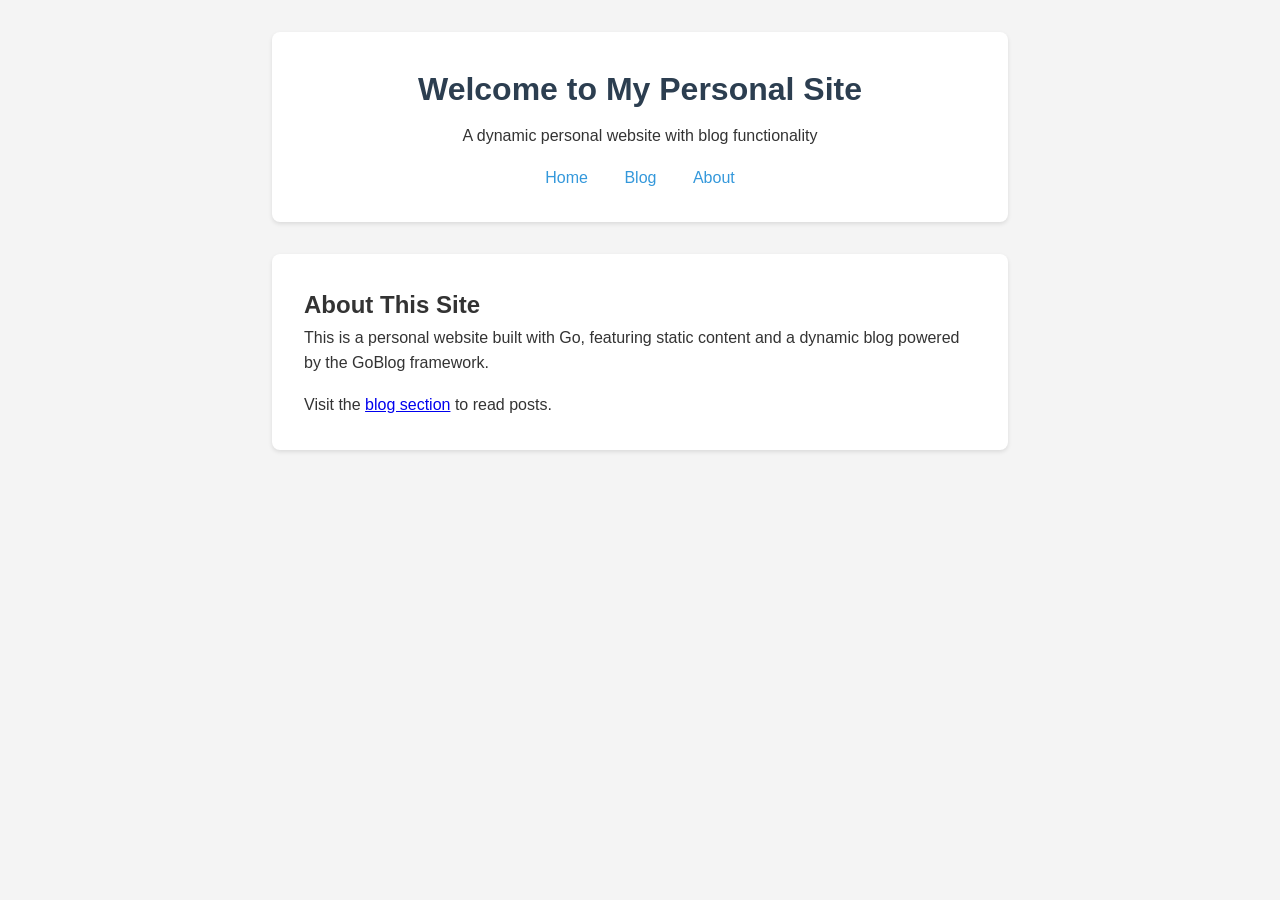
==== static/index.html @ 533ba4a3 "Initialize project structure for dynamic personal site Set up the foundational structure for a Go-ba" ====
<!DOCTYPE html>
<html lang="en">
<head>
    <meta charset="UTF-8">
    <meta name="viewport" content="width=device-width, initial-scale=1.0">
    <title>Personal Site</title>
    <style>
        * {
            margin: 0;
            padding: 0;
            box-sizing: border-box;
        }

        body {
            font-family: -apple-system, BlinkMacSystemFont, 'Segoe UI', Roboto, Oxygen, Ubuntu, Cantarell, sans-serif;
            line-height: 1.6;
            color: #333;
            background: #f4f4f4;
        }

        .container {
            max-width: 800px;
            margin: 0 auto;
            padding: 2rem;
        }

        header {
            background: #fff;
            padding: 2rem;
            margin-bottom: 2rem;
            border-radius: 8px;
            box-shadow: 0 2px 4px rgba(0,0,0,0.1);
            text-align: center;
        }

        h1 {
            color: #2c3e50;
            margin-bottom: 0.5rem;
        }

        nav {
            margin-top: 1rem;
        }

        nav a {
            color: #3498db;
            text-decoration: none;
            margin: 0 1rem;
            transition: color 0.3s;
        }

        nav a:hover {
            color: #2980b9;
        }

        .content {
            background: #fff;
            padding: 2rem;
            border-radius: 8px;
            box-shadow: 0 2px 4px rgba(0,0,0,0.1);
        }
    </style>
</head>
<body>
    <div class="container">
        <header>
            <h1>Welcome to My Personal Site</h1>
            <p>A dynamic personal website with blog functionality</p>
            <nav>
                <a href="/">Home</a>
                <a href="/blog/">Blog</a>
                <a href="/static/about.html">About</a>
            </nav>
        </header>

        <div class="content">
            <h2>About This Site</h2>
            <p>
                This is a personal website built with Go, featuring static content
                and a dynamic blog powered by the GoBlog framework.
            </p>
            <p style="margin-top: 1rem;">
                Visit the <a href="/blog/">blog section</a> to read posts.
            </p>
        </div>
    </div>
</body>
</html>
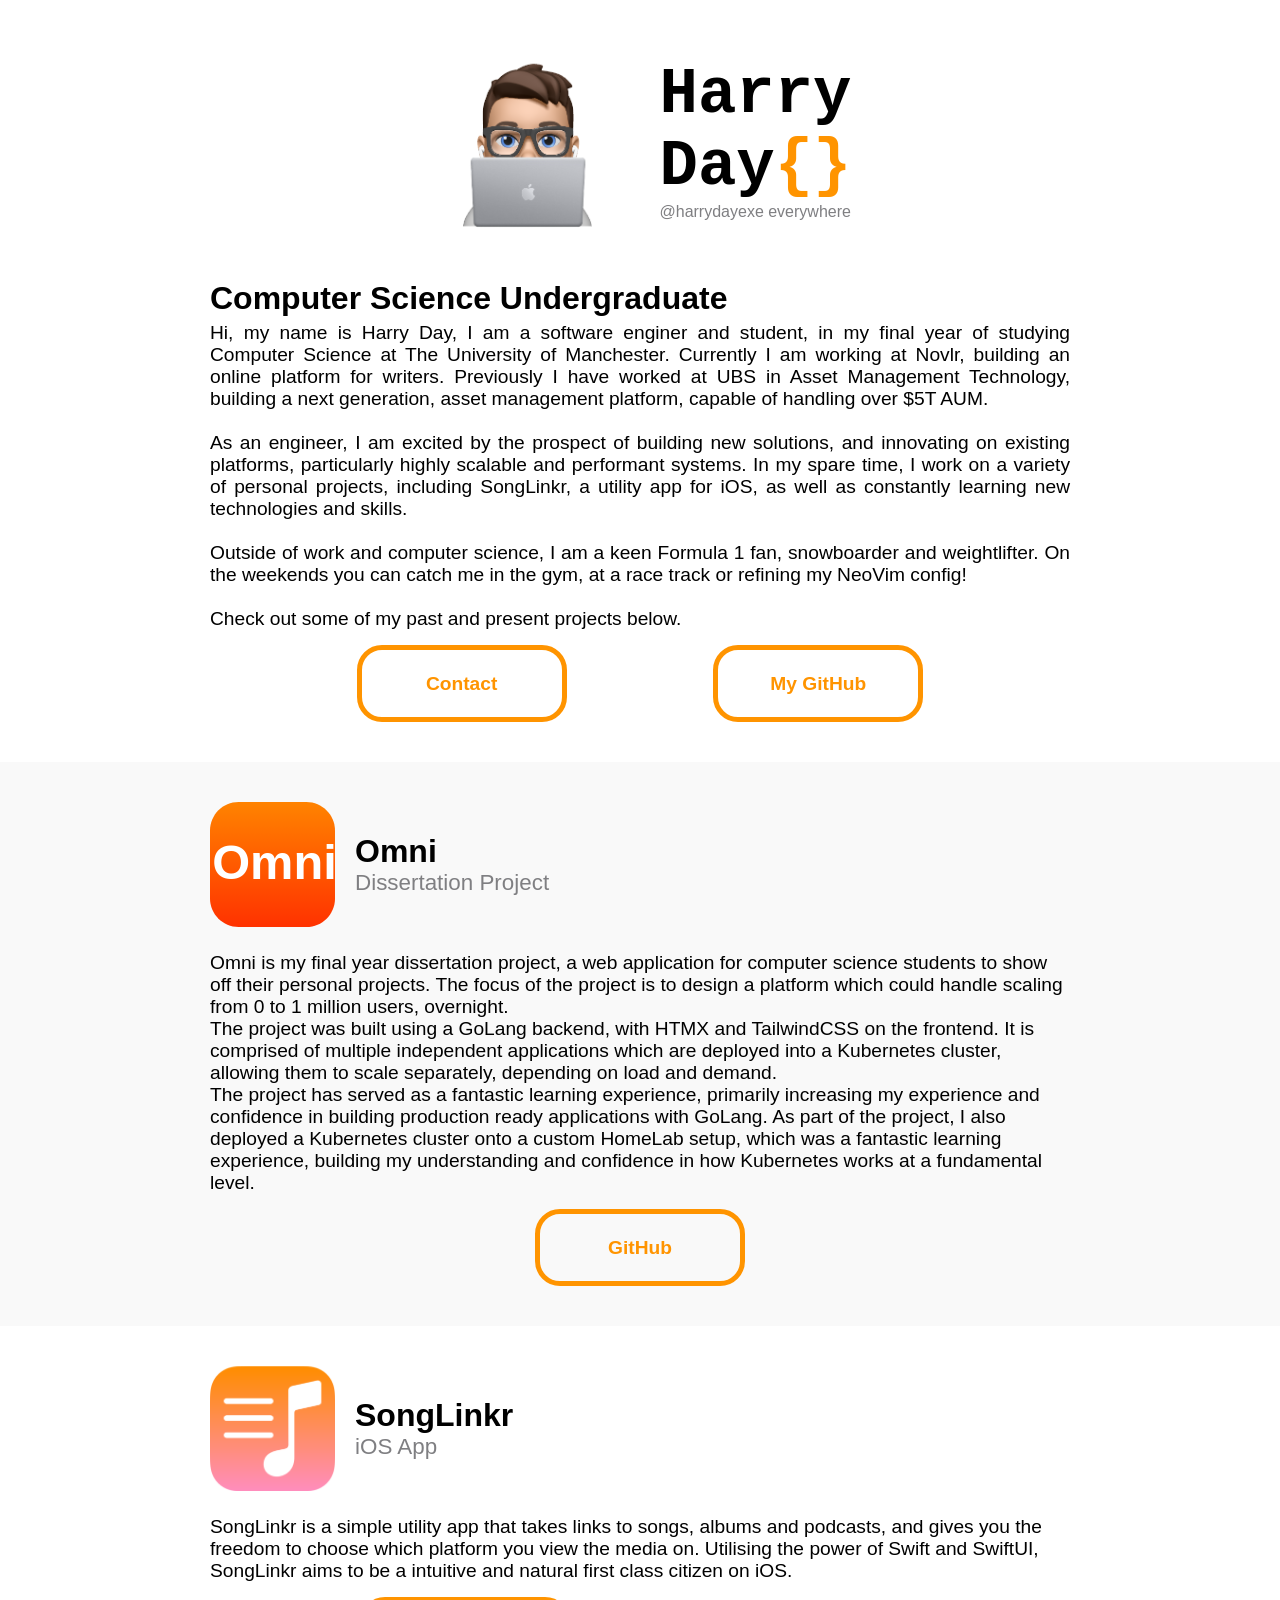
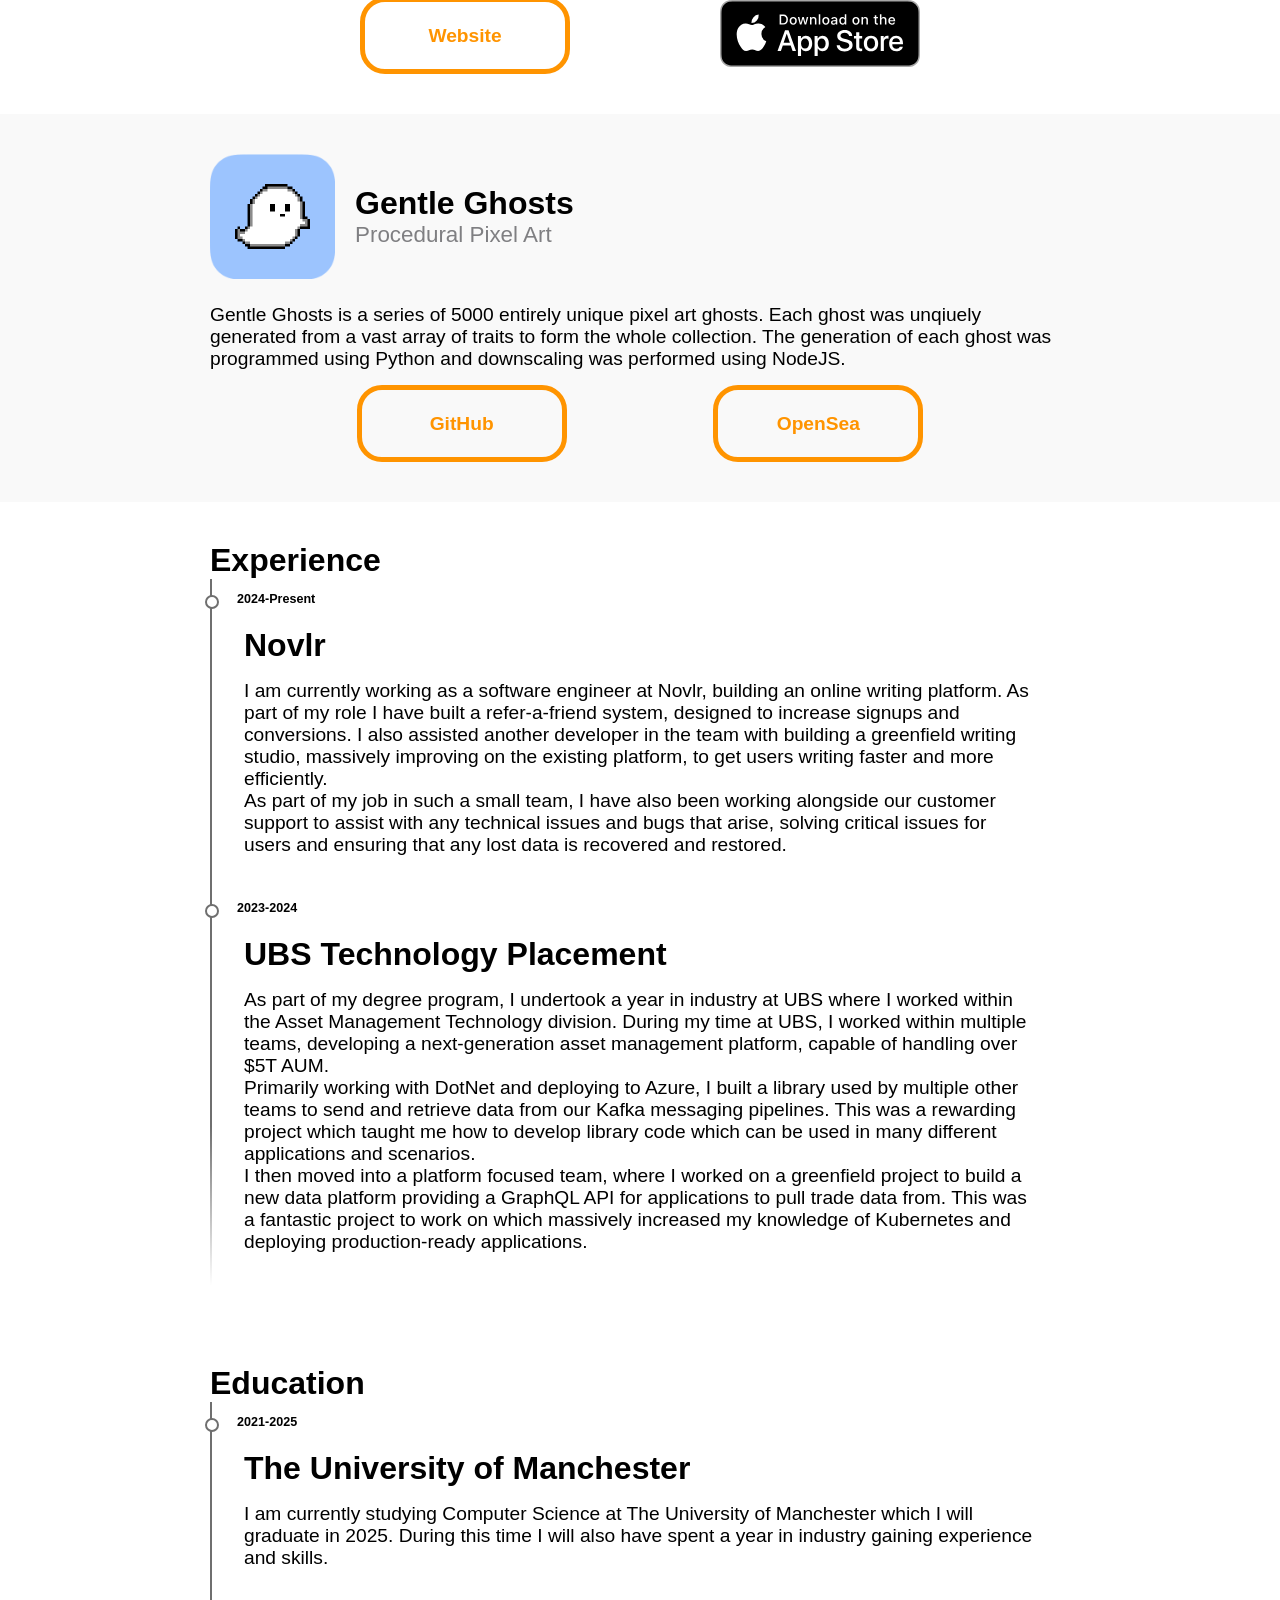
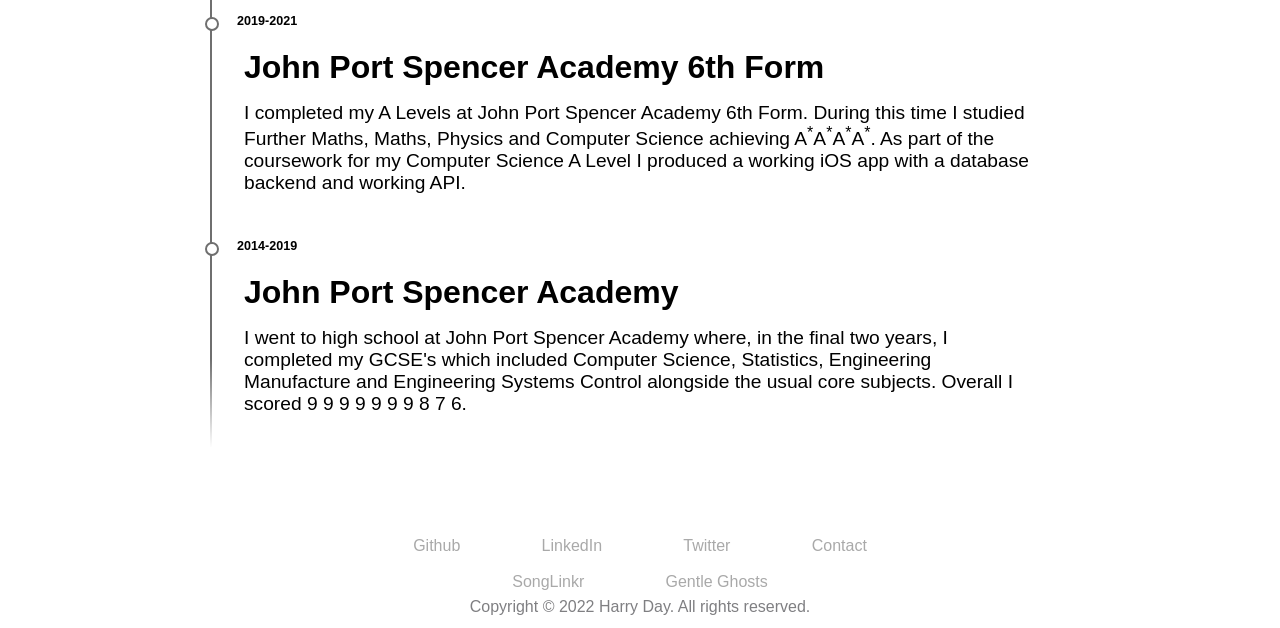
==== commit 8b3ffabd: "feat: copy static files from current website" ====
--- a/static/index.html
+++ b/static/index.html
@@ -1,88 +1,278 @@
 <!DOCTYPE html>
-<html lang="en">
+<html lang="en" dir="ltr">
+
 <head>
-    <meta charset="UTF-8">
+    <meta charset="utf-8">
+    <title>Harry Day</title>
+    <link rel="stylesheet" href="styles/master.css">
     <meta name="viewport" content="width=device-width, initial-scale=1.0">
-    <title>Personal Site</title>
-    <style>
-        * {
-            margin: 0;
-            padding: 0;
-            box-sizing: border-box;
-        }
-
-        body {
-            font-family: -apple-system, BlinkMacSystemFont, 'Segoe UI', Roboto, Oxygen, Ubuntu, Cantarell, sans-serif;
-            line-height: 1.6;
-            color: #333;
-            background: #f4f4f4;
-        }
-
-        .container {
-            max-width: 800px;
-            margin: 0 auto;
-            padding: 2rem;
-        }
-
-        header {
-            background: #fff;
-            padding: 2rem;
-            margin-bottom: 2rem;
-            border-radius: 8px;
-            box-shadow: 0 2px 4px rgba(0,0,0,0.1);
-            text-align: center;
-        }
-
-        h1 {
-            color: #2c3e50;
-            margin-bottom: 0.5rem;
-        }
-
-        nav {
-            margin-top: 1rem;
-        }
-
-        nav a {
-            color: #3498db;
-            text-decoration: none;
-            margin: 0 1rem;
-            transition: color 0.3s;
-        }
-
-        nav a:hover {
-            color: #2980b9;
-        }
-
-        .content {
-            background: #fff;
-            padding: 2rem;
-            border-radius: 8px;
-            box-shadow: 0 2px 4px rgba(0,0,0,0.1);
-        }
-    </style>
+
+    <!-- General Meta -->
+    <meta name="title" content="Harry Day">
+    <meta name="description" content="Hi, I am Harry Day, a final year CS student and software engineer.">
+    <meta name="keywords" content="harry day, portfolio, manchester, songlinkr, software engineer">
+    <meta name="robots" content="index, follow">
+    <meta http-equiv="Content-Type" content="text/html; charset=utf-8">
+    <meta name="language" content="English">
+    <meta name="author" content="Harry Day">
+    <link rel="icon" type="image/x-icon" href="assets/images/favicon.ico">
+
+    <!-- Schema.org for Google -->
+    <meta itemprop="name" content="Harry Day">
+    <meta itemprop="description" content="Hi, I am Harry Day, a final year CS student and software engineer.">
+
+    <!-- Twitter -->
+    <meta name="twitter:card" content="summary">
+    <meta name="twitter:site" content="@harrydayexe">
+    <meta name="twitter:title" content="Harry Day">
+    <meta name="twitter:description" content="Hi, I am Harry Day, a final year CS student and software engineer.">
+    <meta name="twitter:image" content="https://harryday.xyz/assets/images/socialimage.png">
+
+    <!-- Open Graph -->
+    <meta property="og:type" content="profile">
+    <meta property="og:title" content="Harry Day">
+    <meta property="og:url" content="https://harryday.xyz">
+    <meta property="og:image" content="https://harryday.xyz/assets/images/socialimage.png">
+    <meta property="og:description" content="Hi, I am Harry Day, a final year CS student and software engineer.">
+    <meta property="profile:first_name" content="Harry">
+    <meta property="profile:last_name" content="Day">
+    <meta property="profile:username" content="harrydayexe">
+
+    <meta name="color-scheme" content="light">
+
 </head>
+
 <body>
-    <div class="container">
-        <header>
-            <h1>Welcome to My Personal Site</h1>
-            <p>A dynamic personal website with blog functionality</p>
-            <nav>
-                <a href="/">Home</a>
-                <a href="/blog/">Blog</a>
-                <a href="/static/about.html">About</a>
-            </nav>
-        </header>
-
-        <div class="content">
-            <h2>About This Site</h2>
-            <p>
-                This is a personal website built with Go, featuring static content
-                and a dynamic blog powered by the GoBlog framework.
-            </p>
-            <p style="margin-top: 1rem;">
-                Visit the <a href="/blog/">blog section</a> to read posts.
-            </p>
+    <header>
+        <div class="header-icon"><img src="assets/images/memoji.png" alt="Me as an Emoji" /></div>
+        <div class="header-info">
+            <h1>
+                Harry<br>
+                Day<span>{}</span>
+            </h1>
+            <p>@harrydayexe everywhere</p>
+        </div>
+    </header>
+    <div class="heroText wrapper">
+        <h2>Computer Science Undergraduate</h2>
+        <p>
+            Hi, my name is Harry Day, I am a software enginer and student, in my final year of studying Computer Science
+            at The University of Manchester. Currently I am working at Novlr, building an online platform for writers.
+            Previously I have worked at UBS in Asset Management Technology, building a next generation, asset management
+            platform, capable of handling over $5T AUM.
+            </br>
+            </br>
+            As an engineer, I am excited by the prospect of building new solutions, and innovating on existing
+            platforms, particularly highly scalable and performant systems. In my spare time, I work on a variety of
+            personal projects, including SongLinkr, a utility app for iOS, as well as constantly learning new
+            technologies and skills.
+            </br>
+            </br>
+            Outside of work and computer science, I am a keen Formula 1 fan, snowboarder and weightlifter. On the
+            weekends you can catch me in the gym, at a race track or refining my NeoVim config!
+            </br>
+            </br>
+            Check out some of my past and present projects below.
+        </p>
+        <div class="section-buttons">
+            <div class="contact button styled "><a href="mailto:contact@harryday.xyz">
+                    <p>Contact</p>
+                </a></div>
+            <div class="contact button styled"><a href="https://github.com/harrydayexe" target="_blank"
+                    rel="noopener noreferrer">
+                    <p>My GitHub</p>
+                </a></div>
         </div>
     </div>
+    <main>
+        <div class="portfolio section">
+            <div class="section-inner wrapper">
+                <div class="section-header">
+                    <div class="section-img">
+                        <img src="assets/images/OmniIcon.svg" alt="Omni Icon">
+                    </div>
+                    <div class="section-title">
+                        <h2>Omni</h2>
+                        <p>Dissertation Project</p>
+                    </div>
+                </div>
+                <p>
+                    Omni is my final year dissertation project, a web application for computer science students to show
+                    off their personal projects. The focus of the project is to design a platform which could handle
+                    scaling from 0 to 1 million users, overnight.
+                    </br>
+                    The project was built using a GoLang backend, with HTMX and TailwindCSS on the frontend. It is
+                    comprised of multiple independent applications which are deployed into a Kubernetes cluster,
+                    allowing them to scale separately, depending on load and demand.
+                    </br>
+                    The project has served as a fantastic learning experience, primarily increasing my experience and
+                    confidence in building production ready applications with GoLang. As part of the project, I also
+                    deployed a Kubernetes cluster onto a custom HomeLab setup, which was a fantastic learning
+                    experience, building my understanding and confidence in how Kubernetes works at a fundamental level.
+                </p>
+                <div class="section-buttons">
+                    <div class="button styled">
+                        <a href="https://github.com/harrydayexe/Omni" target="_blank" rel="noopener noreferrer">
+                            <p>
+                                GitHub
+                            </p>
+                        </a>
+                    </div>
+                </div>
+            </div>
+        </div>
+        <div class="portfolio section">
+            <div class="section-inner wrapper">
+                <div class="section-header">
+                    <div class="section-img">
+                        <img src="assets/images/SongLinkrAppIcon.svg" alt="SongLinkr App Icon">
+                    </div>
+                    <div class="section-title">
+                        <h2>SongLinkr</h2>
+                        <p>iOS App</p>
+                    </div>
+                </div>
+                <p>
+                    SongLinkr is a simple utility app that takes links to songs, albums and podcasts, and gives you the
+                    freedom to choose which platform you view the media on.
+                    Utilising the power of Swift and SwiftUI, SongLinkr aims to be a intuitive and natural first class
+                    citizen on iOS.
+                </p>
+                <div class="section-buttons">
+                    <div class="button styled">
+                        <a href="https://songlinkr.harryday.xyz" target="_blank" rel="noopener noreferrer">
+                            <p>
+                                Website
+                            </p>
+                        </a>
+                    </div>
+                    <div class="button">
+                        <a href="https://apps.apple.com/us/app/songlinkr/id1561986085" target="_blank"
+                            rel="noopener noreferrer">
+                            <img src="assets/AppStoreBadge/BlackBadge.svg" alt="Download on the App Store Badge" />
+                        </a>
+                    </div>
+                </div>
+            </div>
+        </div>
+        <div class="portfolio section">
+            <div class="section-inner wrapper">
+                <div class="section-header">
+                    <div class="section-img">
+                        <img src="assets/images/GentleGhostsLogo.png" alt="Gentle Ghosts Collection Logo">
+                    </div>
+                    <div class="section-title">
+                        <h2>Gentle Ghosts</h2>
+                        <p>Procedural Pixel Art</p>
+                    </div>
+                </div>
+                <p>
+                    Gentle Ghosts is a series of 5000 entirely unique pixel art ghosts. Each ghost was unqiuely
+                    generated from a vast array of traits to form the whole collection.
+                    The generation of each ghost was programmed using Python and downscaling was performed using NodeJS.
+                </p>
+                <div class="section-buttons">
+                    <div class="button styled">
+                        <a href="https://github.com/Gentle-Ghosts/images" target="_blank" rel="noopener noreferrer">
+                            <p>
+                                GitHub
+                            </p>
+                        </a>
+                    </div>
+                    <div class="button styled">
+                        <a href="https://opensea.io/collection/gentleghosts" target="_blank" rel="noopener noreferrer">
+                            <p>
+                                OpenSea
+                            </p>
+                        </a>
+                    </div>
+                </div>
+            </div>
+        </div>
+        <div class=" wrapper education-container">
+            <h2>Experience</h2>
+            <div class="timeline-item" date-is="2024-Present">
+                <h3>Novlr</h3>
+                <p>
+                    I am currently working as a software engineer at Novlr, building an online writing platform. As part
+                    of my role I have built a refer-a-friend system, designed to increase signups and conversions. I
+                    also assisted another developer in the team with building a greenfield writing studio, massively
+                    improving on the existing platform, to get users writing faster and more efficiently.
+                    </br>
+                    As part of my job in such a small team, I have also been working alongside our customer support to
+                    assist with any technical issues and bugs that arise, solving critical issues for users and ensuring
+                    that any lost data is recovered and restored.
+                </p>
+            </div>
+
+            <div class="timeline-item" date-is="2023-2024">
+                <h3>UBS Technology Placement</h3>
+                <p>
+                    As part of my degree program, I undertook a year in industry at UBS where I worked within the Asset
+                    Management Technology division. During my time at UBS, I worked within multiple teams, developing a
+                    next-generation asset management platform, capable of handling over $5T AUM.
+                    </br>
+                    Primarily working with DotNet and deploying to Azure, I built a library used by multiple other teams
+                    to send and retrieve data from our Kafka messaging pipelines. This was a rewarding project which
+                    taught me how to develop library code which can be used in many different applications and
+                    scenarios.
+                    </br>
+                    I then moved into a platform focused team, where I worked on a greenfield project to build a new
+                    data platform providing a GraphQL API for applications to pull trade data from. This was a fantastic
+                    project to work on which massively increased my knowledge of Kubernetes and deploying
+                    production-ready applications.
+                </p>
+            </div>
+        </div>
+        <div class=" wrapper education-container">
+            <h2>Education</h2>
+            <div class="timeline-item" date-is="2021-2025">
+                <h3>The University of Manchester</h3>
+                <p>
+                    I am currently studying Computer Science at The University of Manchester which I will graduate in
+                    2025. During this time I will also have spent a year in industry gaining experience and skills.
+                </p>
+            </div>
+
+            <div class="timeline-item" date-is="2019-2021">
+                <h3>John Port Spencer Academy 6th Form</h3>
+                <p>
+                    I completed my A Levels at John Port Spencer Academy 6th Form. During this time I studied Further
+                    Maths, Maths, Physics and Computer Science achieving
+                    A<sup>*</sup>A<sup>*</sup>A<sup>*</sup>A<sup>*</sup>.
+                    As part of the coursework for my Computer Science A Level I produced a working iOS app with a
+                    database backend and working API.
+                </p>
+            </div>
+
+            <div class="timeline-item" date-is="2014-2019">
+                <h3>John Port Spencer Academy</h3>
+                <p>
+                    I went to high school at John Port Spencer Academy where, in the final two years, I completed my
+                    GCSE's which included Computer Science, Statistics, Engineering Manufacture and Engineering Systems
+                    Control alongside the usual
+                    core subjects. Overall I scored 9 9 9 9 9 9 9 8 7 6.
+                </p>
+            </div>
+        </div>
+    </main>
+
+    <!-- Footer -->
+    <footer>
+        <div class="footerContact">
+            <a href="https://github.com/harrydayexe" target="_blank" rel="noopener noreferrer">Github</a>
+            <a href="https://linkedin.com/in/harrydayexe" target="_blank" rel="noopener noreferrer">LinkedIn</a>
+            <a href="https://twitter.com/harrydayexe" target="_blank" rel="noopener noreferrer">Twitter</a>
+            <a href="mailto:contact@harryday.xyz" target="_blank" rel="noopener noreferrer">Contact</a>
+        </div>
+        <br>
+        <div class="footerProjects">
+            <a href="https://songlinkr.harryday.xyz" target="_blank" rel="noopener noreferrer">SongLinkr</a>
+            <a href="https://github.com/Gentle-Ghosts/images" target="_blank" rel="noopener noreferrer">Gentle
+                Ghosts</a>
+        </div>
+        <h4>Copyright © 2022 Harry Day. All rights reserved.</h4>
+    </footer>
 </body>
+
 </html>
--- a/static/styles/master.css
+++ b/static/styles/master.css
@@ -0,0 +1,361 @@
+* {
+  margin: 0;
+  padding: 0;
+  box-sizing: border-box;
+  transition: all 0.5s ease;
+}
+
+::-moz-selection {
+  color: #fff;
+  background: #FF9400;
+}
+
+::selection {
+  color: #fff;
+  background: #FF9400;
+}
+
+body {
+  font-family: -apple-system, BlinkMacSystemFont, "Segoe UI", Roboto, Helvetica, Arial, sans-serif, "Apple Color Emoji", "Segoe UI Emoji", "Segoe UI Symbol";
+  font-size: 16px;
+  margin: auto;
+}
+
+h1 {
+  font-size: 3rem;
+  font-family: ui-monospace, Menlo, Monaco, "Cascadia Mono", "Segoe UI Mono", "Roboto Mono", "Oxygen Mono", "Ubuntu Monospace", "Source Code Pro", "Fira Mono", "Droid Sans Mono", "Courier New", monospace;
+  font-weight: 700;
+}
+h1 span {
+  color: #FF9400;
+}
+@media (min-width: 768px) {
+  h1 {
+    font-size: 4rem;
+  }
+}
+
+h2 {
+  font-size: 1.7rem;
+}
+@media (min-width: 768px) {
+  h2 {
+    font-size: 2rem;
+  }
+}
+
+h3 {
+  font-size: 2rem;
+  margin-bottom: 0.5em;
+}
+
+h4 {
+  font-weight: 500;
+  color: #7F7F82;
+  padding-bottom: 5px;
+}
+
+a {
+  text-decoration: none;
+  color: #FF9400;
+}
+
+@media (min-width: 768px) {
+  p {
+    font-size: 1.2rem;
+  }
+}
+
+header {
+  display: -webkit-box;
+  display: -moz-box;
+  display: -ms-flexbox;
+  display: -webkit-flex;
+  display: flex;
+  -webkit-box-direction: normal;
+  -webkit-box-orient: horizontal;
+  -moz-box-direction: normal;
+  -moz-box-orient: horizontal;
+  -webkit-flex-direction: row;
+  -ms-flex-direction: row;
+  flex-direction: row;
+  -webkit-box-align: center;
+  -moz-box-align: center;
+  -ms-flex-align: center;
+  -webkit-align-items: center;
+  align-items: center;
+  -webkit-box-pack: center;
+  -moz-box-pack: center;
+  -ms-flex-pack: center;
+  -webkit-justify-content: center;
+  justify-content: center;
+  padding: 0 20px;
+  margin-top: 40px;
+}
+header .header-info {
+  padding-left: 2.5%;
+}
+header p {
+  color: #7F7F82;
+  font-size: 1rem;
+}
+header .header-icon {
+  display: block;
+  width: 100px;
+  height: 100px;
+}
+header .header-icon img {
+  width: 100%;
+  height: 100%;
+}
+@media (min-width: 768px) {
+  header .header-icon {
+    width: 200px;
+    height: 200px;
+  }
+}
+
+.heroText {
+  padding: 40px 20px 10px;
+}
+.heroText p {
+  padding-top: 5px;
+  text-align: justify;
+}
+.heroText .contact p {
+  padding: 0;
+  text-align: center;
+}
+@media (min-width: 768px) {
+  .heroText {
+    padding: 40px 0 20px;
+  }
+}
+
+.section:nth-child(odd) {
+  background: #F9F9F9;
+}
+.section:nth-child(odd) .section-info {
+  order: 2;
+}
+.section .section-inner {
+  max-width: 900px;
+  margin: auto;
+}
+.section .section-inner .section-header {
+  padding-bottom: 15px;
+  display: -webkit-box;
+  display: -moz-box;
+  display: -ms-flexbox;
+  display: -webkit-flex;
+  display: flex;
+  -webkit-box-direction: normal;
+  -webkit-box-orient: horizontal;
+  -moz-box-direction: normal;
+  -moz-box-orient: horizontal;
+  -webkit-flex-direction: row;
+  -ms-flex-direction: row;
+  flex-direction: row;
+  -webkit-box-align: center;
+  -moz-box-align: center;
+  -ms-flex-align: center;
+  -webkit-align-items: center;
+  align-items: center;
+  -webkit-box-pack: start;
+  -moz-box-pack: start;
+  -ms-flex-pack: start;
+  -webkit-justify-content: flex-start;
+  justify-content: flex-start;
+}
+@media (min-width: 768px) {
+  .section .section-inner .section-header {
+    padding-bottom: 25px;
+  }
+}
+.section .section-inner .section-header .section-img {
+  display: block;
+  width: 75px;
+  height: 75px;
+}
+.section .section-inner .section-header .section-img img {
+  width: 100%;
+  height: 100%;
+}
+@media (min-width: 768px) {
+  .section .section-inner .section-header .section-img {
+    width: 125px;
+    height: 125px;
+  }
+}
+.section .section-inner .section-header .section-title {
+  padding-left: 20px;
+}
+.section .section-inner .section-header .section-title p {
+  color: #7F7F82;
+  font-size: 1.1rem;
+}
+@media (min-width: 768px) {
+  .section .section-inner .section-header .section-title p {
+    font-size: 1.4rem;
+  }
+}
+
+.wrapper {
+  max-width: 900px;
+  margin: auto;
+  padding: 40px 20px;
+}
+
+.section-buttons {
+  display: -webkit-box;
+  display: -moz-box;
+  display: -ms-flexbox;
+  display: -webkit-flex;
+  display: flex;
+  -webkit-box-direction: normal;
+  -webkit-box-orient: vertical;
+  -moz-box-direction: normal;
+  -moz-box-orient: vertical;
+  -webkit-flex-direction: column;
+  -ms-flex-direction: column;
+  flex-direction: column;
+  -webkit-box-pack: space-evenly;
+  -ms-flex-pack: space-evenly;
+  -webkit-justify-content: space-evenly;
+  justify-content: space-evenly;
+  -webkit-box-align: center;
+  -moz-box-align: center;
+  -ms-flex-align: center;
+  -webkit-align-items: center;
+  align-items: center;
+}
+@media (min-width: 768px) {
+  .section-buttons {
+    -webkit-box-direction: normal;
+    -webkit-box-orient: horizontal;
+    -moz-box-direction: normal;
+    -moz-box-orient: horizontal;
+    -webkit-flex-direction: row;
+    -ms-flex-direction: row;
+    flex-direction: row;
+  }
+}
+
+.button {
+  margin-top: 15px;
+  text-align: center;
+}
+.button img,
+.button p {
+  width: 150px;
+  max-height: 51px;
+}
+@media (min-width: 768px) {
+  .button img,
+.button p {
+    width: 200px;
+    max-height: 67px;
+  }
+}
+.button p {
+  height: 51px;
+  line-height: 51px;
+  font-weight: bold;
+}
+@media (min-width: 768px) {
+  .button p {
+    height: 67px;
+    line-height: 67px;
+  }
+}
+
+.button.styled {
+  border: 5px solid #FF9400;
+  border-radius: 25px;
+}
+.button.styled p:hover {
+  color: #FFF;
+  transition: all 0.2s;
+}
+.button.styled:hover {
+  background-color: #FF9400;
+  transition: all 0.2s;
+  color: #FFF;
+}
+
+@media (max-width: 1024px) {
+  .education-container {
+    width: 90%;
+  }
+}
+
+.timeline-item {
+  padding: 3em 2em 2em;
+  position: relative;
+  border-left: 2px solid #6F6F6F;
+}
+.timeline-item::before {
+  content: attr(date-is);
+  position: absolute;
+  left: 2em;
+  font-weight: bold;
+  top: 1em;
+  display: block;
+  font-family: "Roboto", sans-serif;
+  font-weight: 700;
+  font-size: 0.785rem;
+}
+.timeline-item::after {
+  width: 10px;
+  height: 10px;
+  display: block;
+  top: 1em;
+  position: absolute;
+  left: -7px;
+  border-radius: 10px;
+  content: "";
+  border: 2px solid #6F6F6F;
+  background: white;
+}
+.timeline-item:last-child {
+  border-image: linear-gradient(to bottom, #6F6F6F 60%, rgba(111, 111, 111, 0)) 1 100%;
+}
+
+footer {
+  margin-top: 50px;
+  text-align: center;
+  clear: both;
+}
+footer a {
+  color: #A9A9A9;
+  text-decoration: none;
+  font-weight: 500;
+}
+footer a:hover {
+  text-decoration: underline;
+}
+@media (max-width: 576px) {
+  footer a {
+    display: block;
+    line-height: 3;
+    min-width: 48px;
+    min-height: 48px;
+  }
+}
+@media (min-width: 576px) {
+  footer a:not(:last-of-type) {
+    margin-right: 6%;
+  }
+}
+footer h4 {
+  font-weight: 400;
+  font-size: 1rem;
+  line-height: 2;
+}
+footer h5 {
+  font-variant-position: 0.75rem;
+  color: #7F7F82;
+  line-height: 2;
+}
+
+/*# sourceMappingURL=master.css.map */
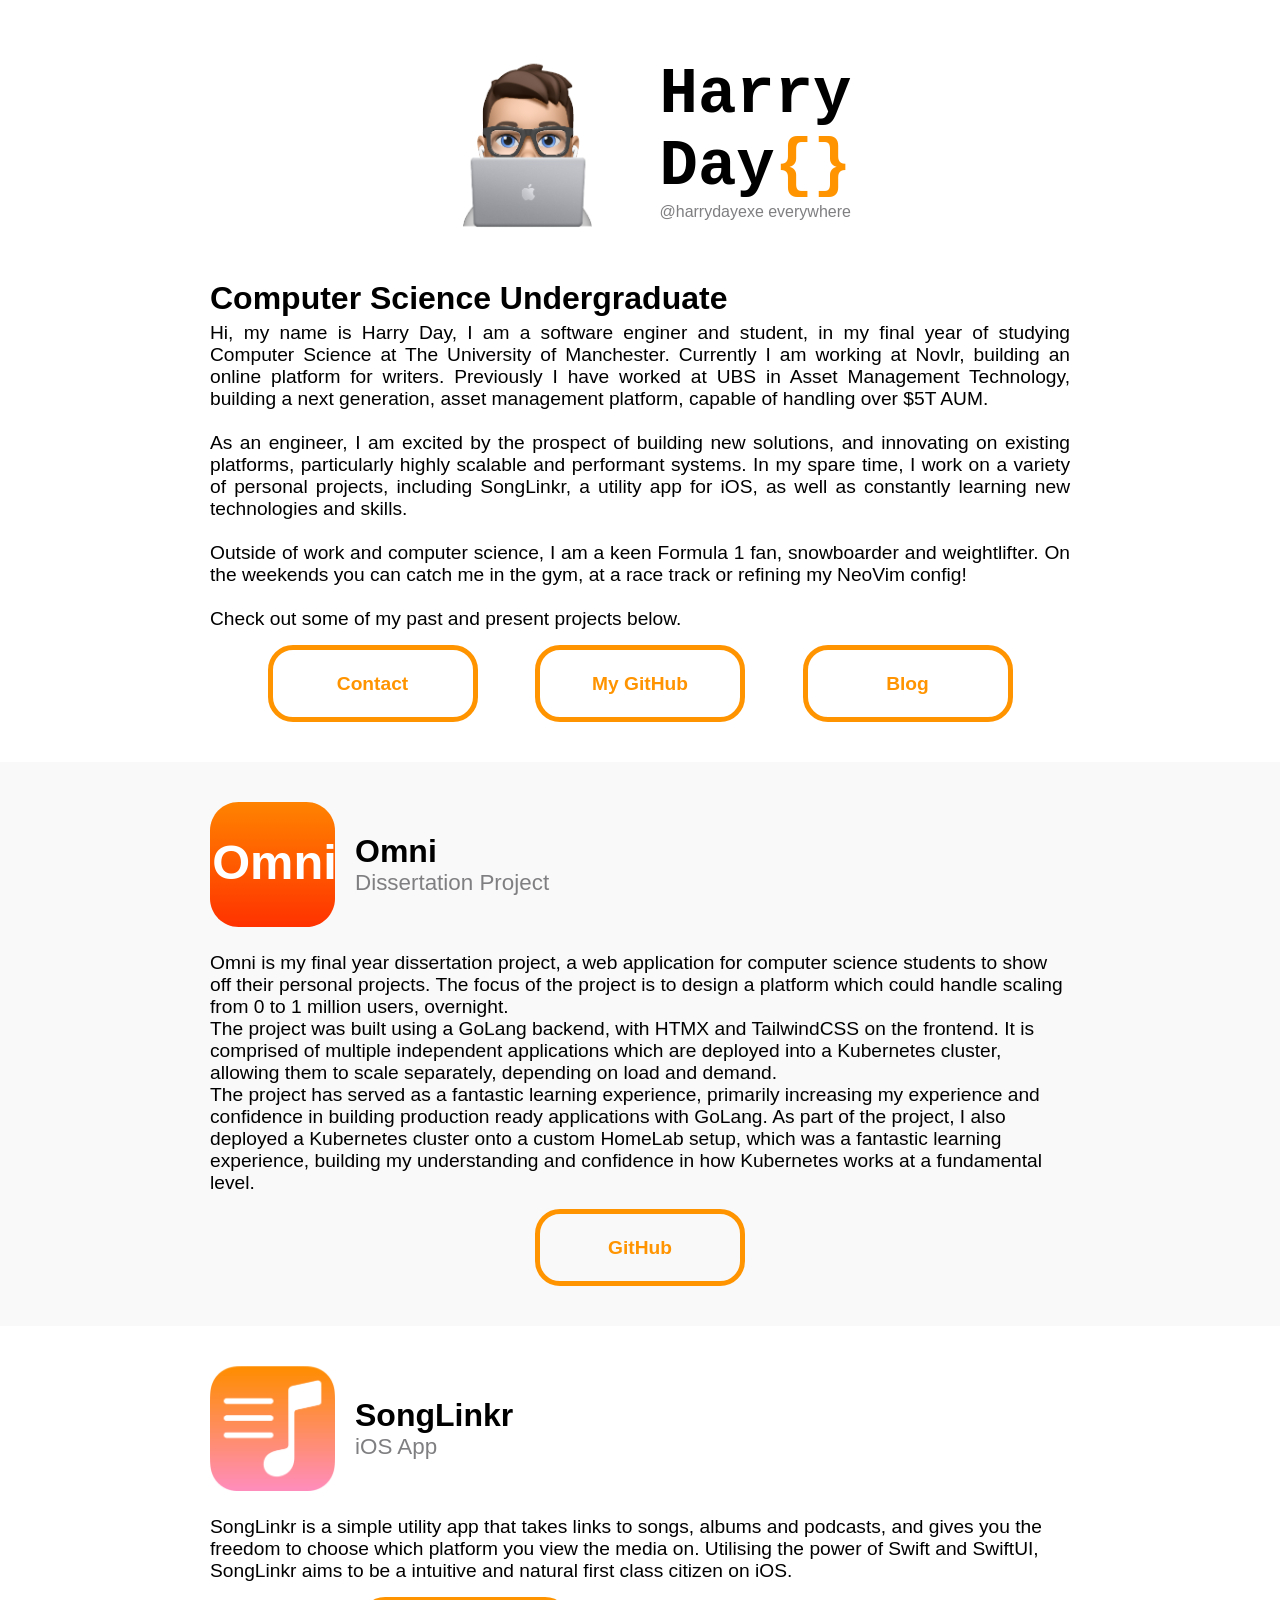
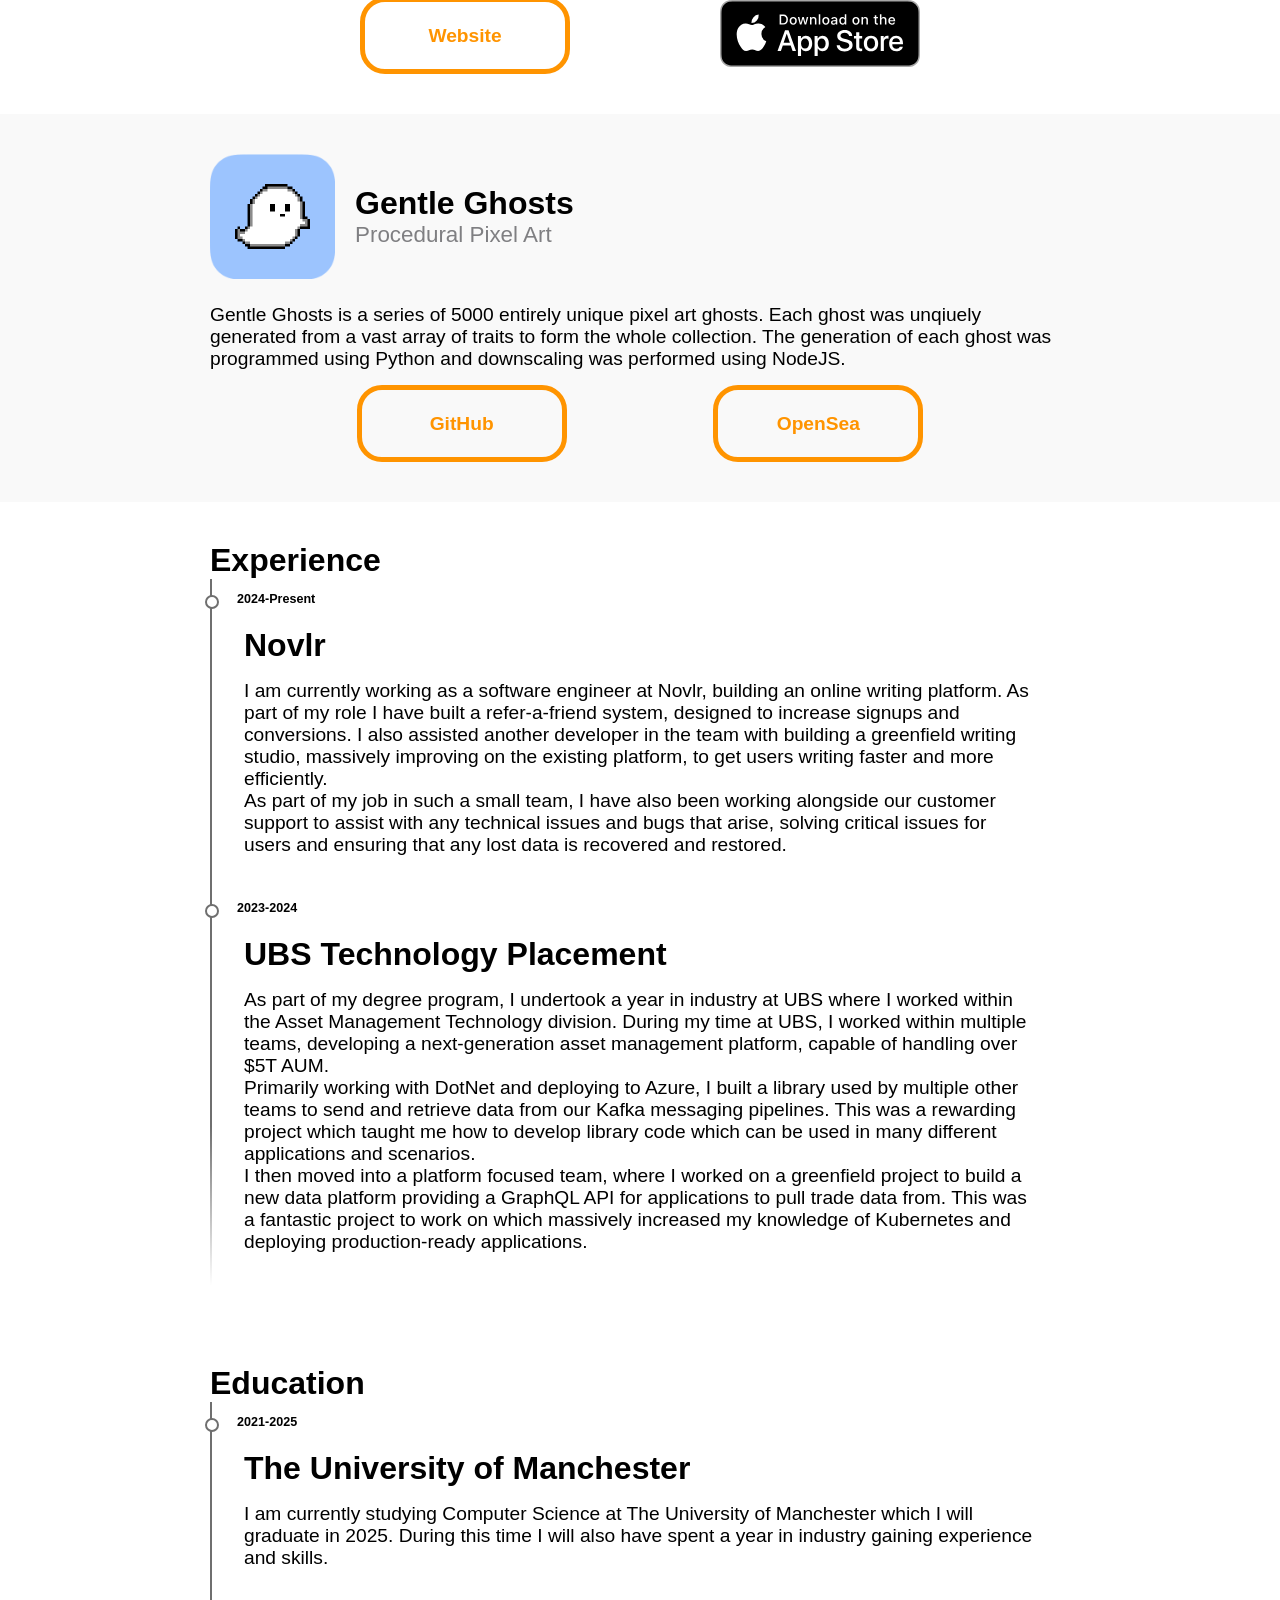
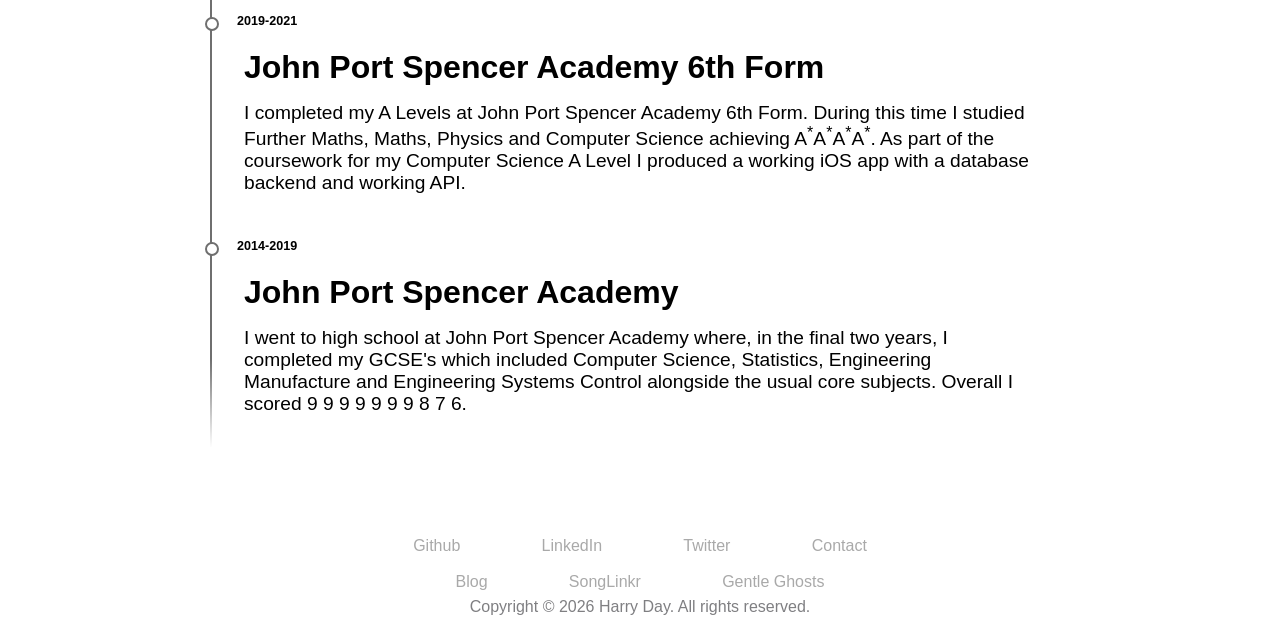
==== commit 9c2ed628: "feat: production readiness — logging, custom blog theme, homepage updates   - Add request logging mi" ====
--- a/static/index.html
+++ b/static/index.html
@@ -60,18 +60,18 @@
             at The University of Manchester. Currently I am working at Novlr, building an online platform for writers.
             Previously I have worked at UBS in Asset Management Technology, building a next generation, asset management
             platform, capable of handling over $5T AUM.
-            </br>
-            </br>
+            <br>
+            <br>
             As an engineer, I am excited by the prospect of building new solutions, and innovating on existing
             platforms, particularly highly scalable and performant systems. In my spare time, I work on a variety of
             personal projects, including SongLinkr, a utility app for iOS, as well as constantly learning new
             technologies and skills.
-            </br>
-            </br>
+            <br>
+            <br>
             Outside of work and computer science, I am a keen Formula 1 fan, snowboarder and weightlifter. On the
             weekends you can catch me in the gym, at a race track or refining my NeoVim config!
-            </br>
-            </br>
+            <br>
+            <br>
             Check out some of my past and present projects below.
         </p>
         <div class="section-buttons">
@@ -82,6 +82,9 @@
                     rel="noopener noreferrer">
                     <p>My GitHub</p>
                 </a></div>
+            <div class="contact button styled"><a href="/blog/">
+                    <p>Blog</p>
+                </a></div>
         </div>
     </div>
     <main>
@@ -267,11 +270,12 @@
         </div>
         <br>
         <div class="footerProjects">
+            <a href="/blog/">Blog</a>
             <a href="https://songlinkr.harryday.xyz" target="_blank" rel="noopener noreferrer">SongLinkr</a>
             <a href="https://github.com/Gentle-Ghosts/images" target="_blank" rel="noopener noreferrer">Gentle
                 Ghosts</a>
         </div>
-        <h4>Copyright © 2022 Harry Day. All rights reserved.</h4>
+        <h4>Copyright &copy; 2026 Harry Day. All rights reserved.</h4>
     </footer>
 </body>
 
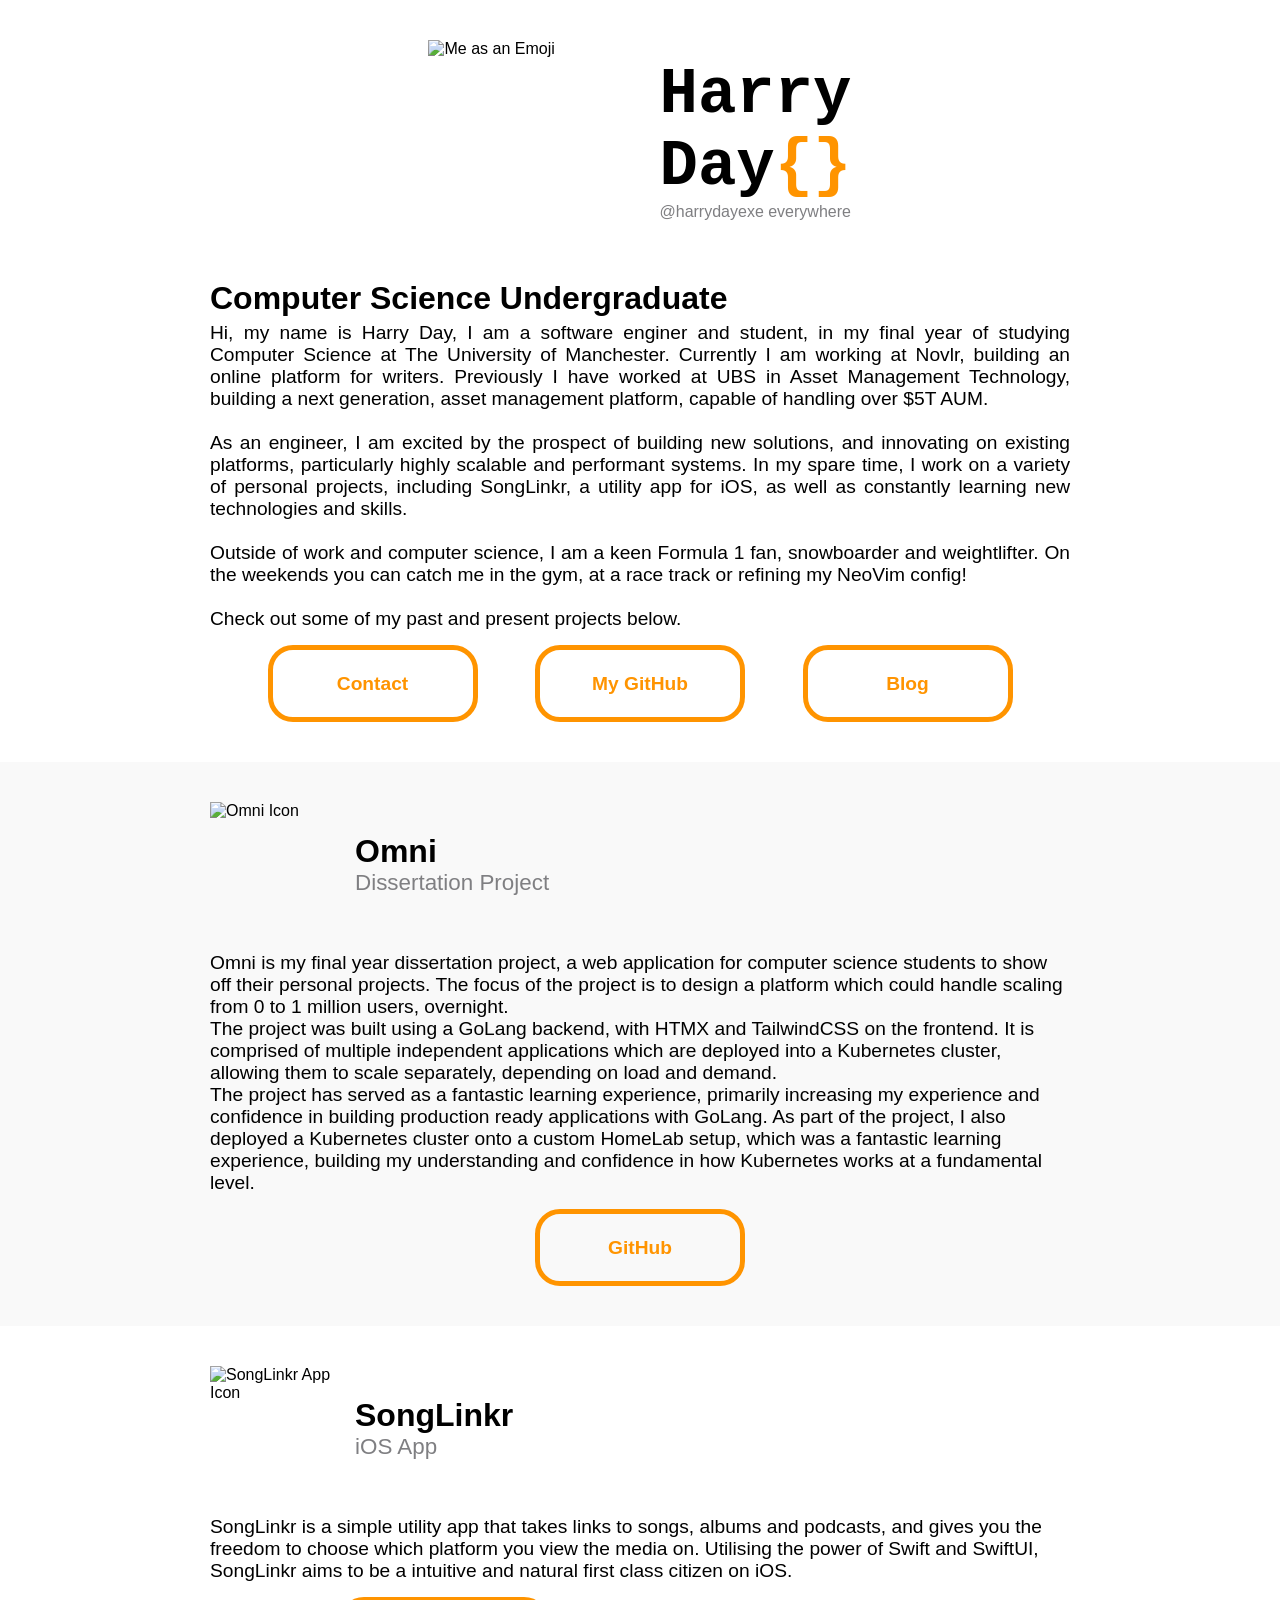
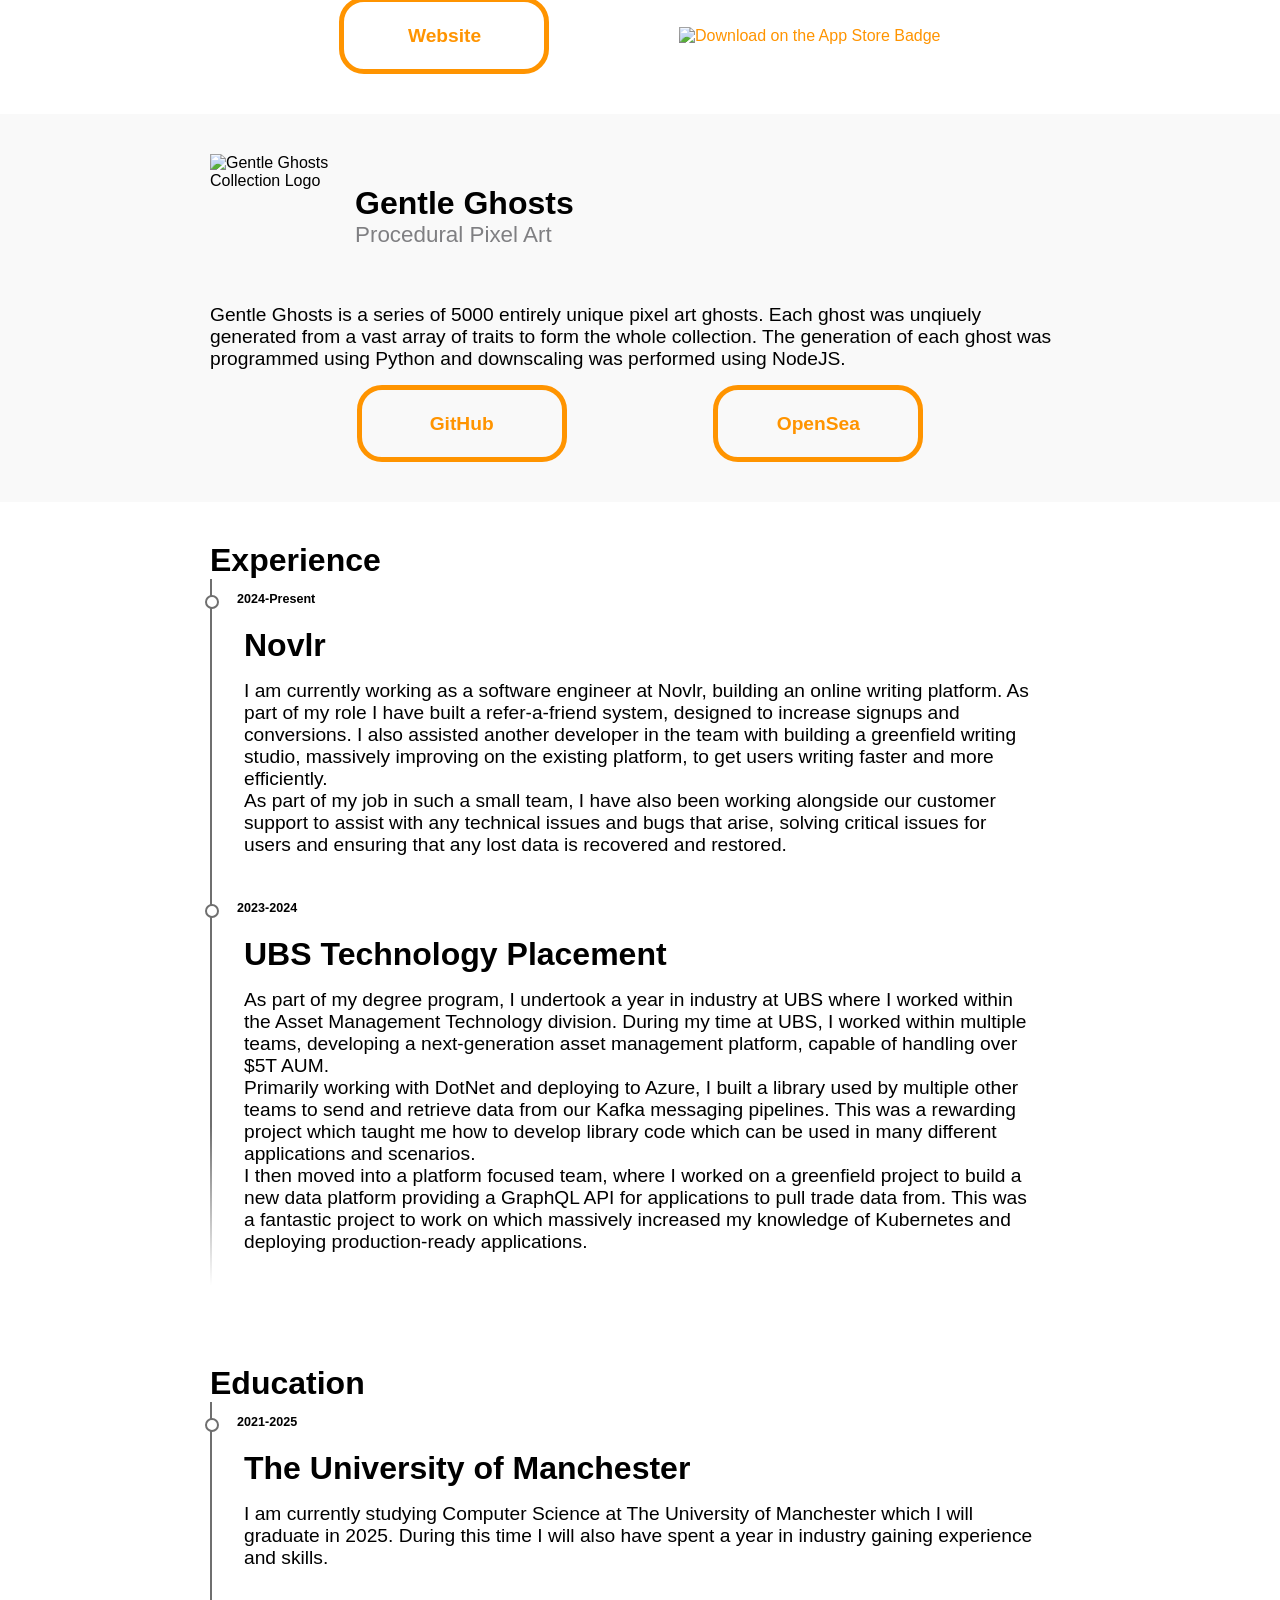
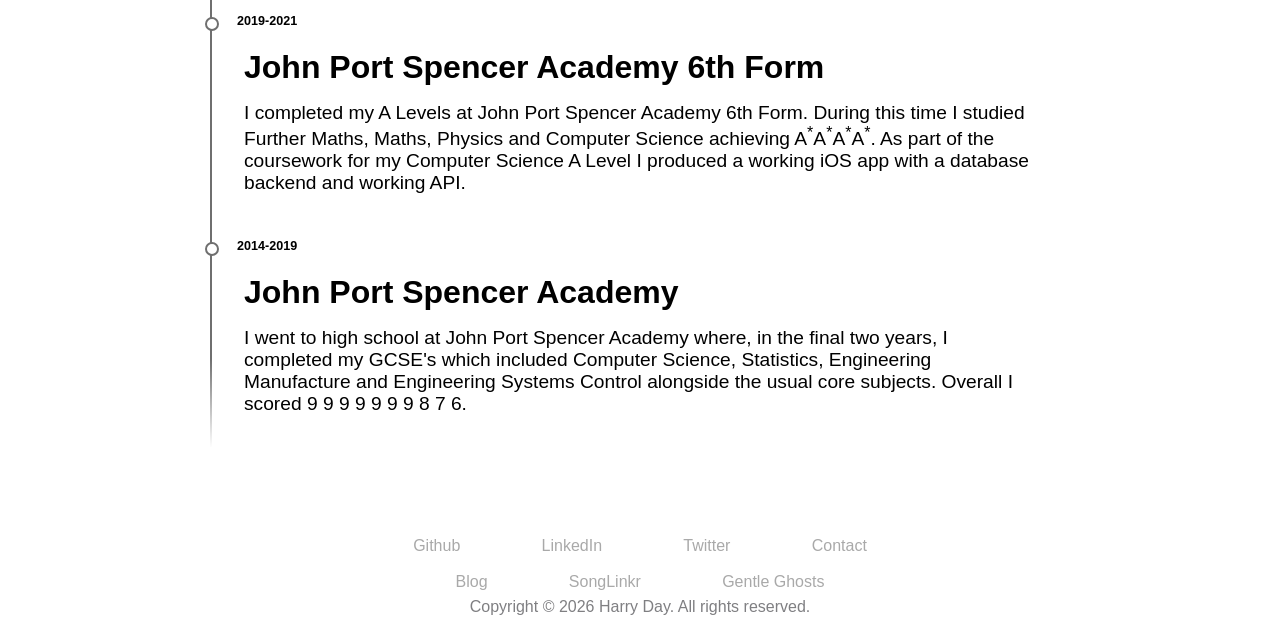
==== commit 3dad11aa: "fix: add favicons and simplify static content Fixes #11 and fixes #16" ====
--- a/static/index.html
+++ b/static/index.html
@@ -15,24 +15,30 @@
     <meta http-equiv="Content-Type" content="text/html; charset=utf-8">
     <meta name="language" content="English">
     <meta name="author" content="Harry Day">
-    <link rel="icon" type="image/x-icon" href="assets/images/favicon.ico">
+    <link rel="icon" type="image/x-icon" href="/favicon.ico">
+    <link rel="icon" type="image/png" sizes="32x32" href="/favicon-32x32.png">
+    <link rel="icon" type="image/png" sizes="16x16" href="/favicon-16x16.png">
+    <link rel="apple-touch-icon" sizes="180x180" href="/apple-touch-icon.png">
+    <link rel="manifest" href="/site.webmanifest">
+    <meta name="theme-color" content="#FF9400">
 
     <!-- Schema.org for Google -->
     <meta itemprop="name" content="Harry Day">
     <meta itemprop="description" content="Hi, I am Harry Day, a final year CS student and software engineer.">
 
     <!-- Twitter -->
-    <meta name="twitter:card" content="summary">
+    <meta name="twitter:card" content="summary_large_image">
     <meta name="twitter:site" content="@harrydayexe">
     <meta name="twitter:title" content="Harry Day">
     <meta name="twitter:description" content="Hi, I am Harry Day, a final year CS student and software engineer.">
-    <meta name="twitter:image" content="https://harryday.xyz/assets/images/socialimage.png">
+    <meta name="twitter:image" content="https://harryday.xyz/images/socialimage.png">
 
     <!-- Open Graph -->
+    <meta property="og:site_name" content="Harry Day{}">
     <meta property="og:type" content="profile">
     <meta property="og:title" content="Harry Day">
     <meta property="og:url" content="https://harryday.xyz">
-    <meta property="og:image" content="https://harryday.xyz/assets/images/socialimage.png">
+    <meta property="og:image" content="https://harryday.xyz/images/socialimage.png">
     <meta property="og:description" content="Hi, I am Harry Day, a final year CS student and software engineer.">
     <meta property="profile:first_name" content="Harry">
     <meta property="profile:last_name" content="Day">
@@ -44,7 +50,7 @@
 
 <body>
     <header>
-        <div class="header-icon"><img src="assets/images/memoji.png" alt="Me as an Emoji" /></div>
+        <div class="header-icon"><img src="/images/memoji.png" alt="Me as an Emoji" /></div>
         <div class="header-info">
             <h1>
                 Harry<br>
@@ -92,7 +98,7 @@
             <div class="section-inner wrapper">
                 <div class="section-header">
                     <div class="section-img">
-                        <img src="assets/images/OmniIcon.svg" alt="Omni Icon">
+                        <img src="/images/OmniIcon.svg" alt="Omni Icon">
                     </div>
                     <div class="section-title">
                         <h2>Omni</h2>
@@ -128,7 +134,7 @@
             <div class="section-inner wrapper">
                 <div class="section-header">
                     <div class="section-img">
-                        <img src="assets/images/SongLinkrAppIcon.svg" alt="SongLinkr App Icon">
+                        <img src="/images/SongLinkrAppIcon.svg" alt="SongLinkr App Icon">
                     </div>
                     <div class="section-title">
                         <h2>SongLinkr</h2>
@@ -152,7 +158,7 @@
                     <div class="button">
                         <a href="https://apps.apple.com/us/app/songlinkr/id1561986085" target="_blank"
                             rel="noopener noreferrer">
-                            <img src="assets/AppStoreBadge/BlackBadge.svg" alt="Download on the App Store Badge" />
+                            <img src="/images/BlackBadge.svg" alt="Download on the App Store Badge" />
                         </a>
                     </div>
                 </div>
@@ -162,7 +168,7 @@
             <div class="section-inner wrapper">
                 <div class="section-header">
                     <div class="section-img">
-                        <img src="assets/images/GentleGhostsLogo.png" alt="Gentle Ghosts Collection Logo">
+                        <img src="/images/GentleGhostsLogo.png" alt="Gentle Ghosts Collection Logo">
                     </div>
                     <div class="section-title">
                         <h2>Gentle Ghosts</h2>
